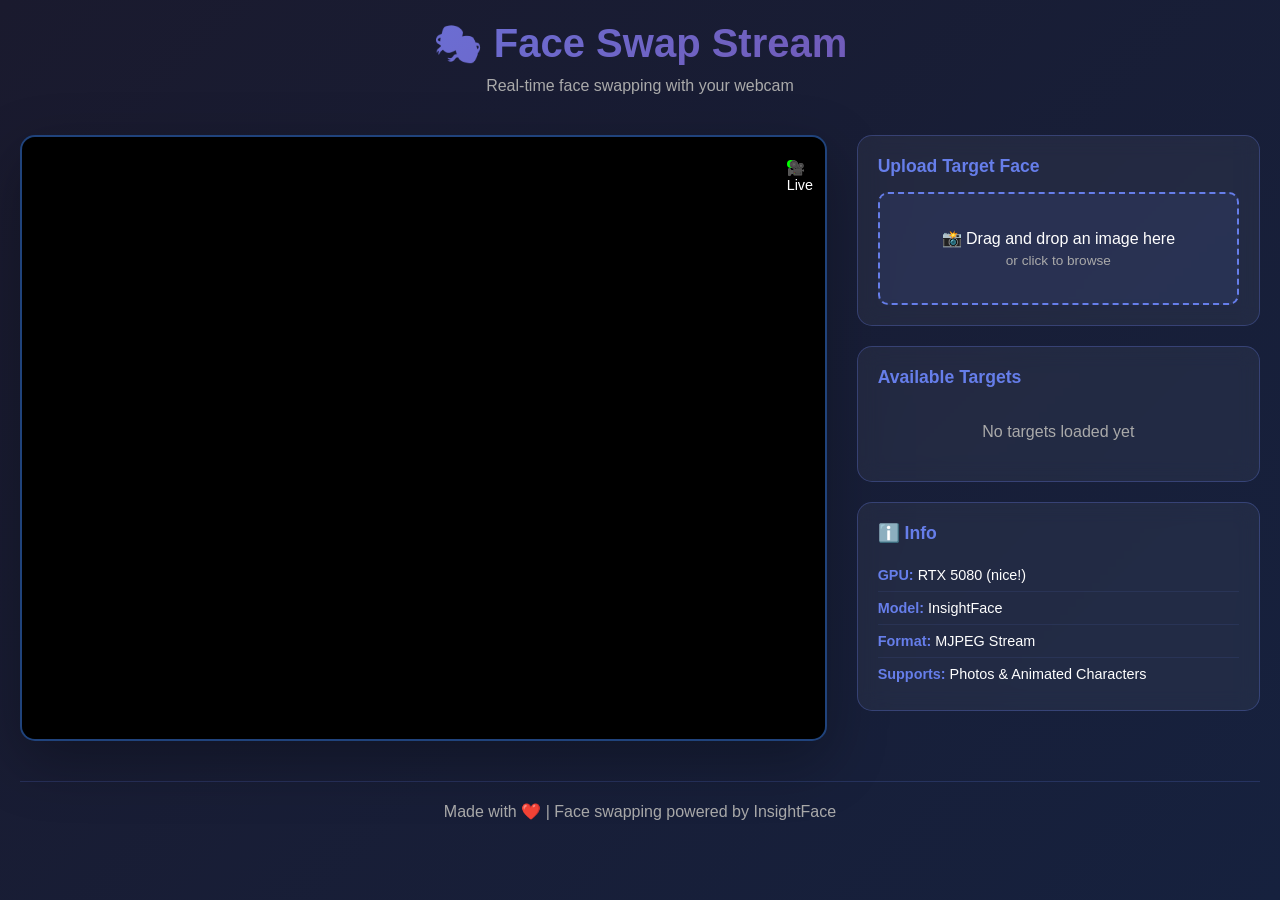
==== static/index.html @ 2ef3ecdc "this" ====
<!DOCTYPE html>
<html lang="en">
<head>
    <meta charset="UTF-8">
    <meta name="viewport" content="width=device-width, initial-scale=1.0">
    <title>Face Swap Stream</title>
    <link rel="stylesheet" href="style.css">
</head>
<body>
    <div class="container">
        <header>
            <h1>🎭 Face Swap Stream</h1>
            <p class="subtitle">Real-time face swapping with your webcam</p>
        </header>

        <main>
            <div class="video-section">
                <div class="video-container">
                    <canvas id="videoCanvas" width="640" height="480"></canvas>
                    <div class="video-status">
                        <span id="status">🎥 Live</span>
                    </div>
                </div>
            </div>

            <div class="controls-section">
                <div class="control-panel">
                    <h2>Upload Target Face</h2>
                    <div class="upload-area" id="uploadArea">
                        <p>📸 Drag and drop an image here</p>
                        <p class="small">or click to browse</p>
                        <input type="file" id="fileInput" accept="image/*" />
                    </div>
                    <div id="uploadStatus" class="status-message"></div>
                </div>

                <div class="target-list">
                    <h2>Available Targets</h2>
                    <div id="targetsList" class="targets-container">
                        <p class="empty">No targets loaded yet</p>
                    </div>
                </div>

                <div class="info-panel">
                    <h3>ℹ️ Info</h3>
                    <ul>
                        <li><strong>GPU:</strong> RTX 5080 (nice!)</li>
                        <li><strong>Model:</strong> InsightFace</li>
                        <li><strong>Format:</strong> MJPEG Stream</li>
                        <li><strong>Supports:</strong> Photos & Animated Characters</li>
                    </ul>
                </div>
            </div>
        </main>

        <footer>
            <p>Made with ❤️ | Face swapping powered by InsightFace</p>
        </footer>
    </div>

    <script src="script.js"></script>
</body>
</html>
---- static/style.css ----
* {
    margin: 0;
    padding: 0;
    box-sizing: border-box;
}

body {
    font-family: -apple-system, BlinkMacSystemFont, 'Segoe UI', Roboto, Oxygen, Ubuntu, Cantarell, sans-serif;
    background: linear-gradient(135deg, #1a1a2e 0%, #16213e 100%);
    color: #fff;
    min-height: 100vh;
    padding: 20px;
}

.container {
    max-width: 1400px;
    margin: 0 auto;
}

header {
    text-align: center;
    margin-bottom: 40px;
}

header h1 {
    font-size: 2.5rem;
    margin-bottom: 10px;
    background: linear-gradient(135deg, #667eea 0%, #764ba2 100%);
    -webkit-background-clip: text;
    -webkit-text-fill-color: transparent;
    background-clip: text;
}

header .subtitle {
    font-size: 1rem;
    color: #aaa;
}

main {
    display: grid;
    grid-template-columns: 2fr 1fr;
    gap: 30px;
    margin-bottom: 40px;
}

/* Video Section */
.video-section {
    display: flex;
    flex-direction: column;
    gap: 20px;
}

.video-container {
    position: relative;
    background: #0f3460;
    border-radius: 15px;
    overflow: hidden;
    box-shadow: 0 20px 60px rgba(0, 0, 0, 0.3);
    border: 2px solid rgba(102, 126, 234, 0.2);
}

#videoStream {
    width: 100%;
    height: auto;
    display: block;
    background: #000;
}

#videoCanvas {
    width: 100%;
    height: auto;
    display: block;
    background: #000;
}

.video-status {
    position: absolute;
    top: 15px;
    right: 15px;
    background: rgba(0, 0, 0, 0.7);
    padding: 8px 15px;
    border-radius: 20px;
    font-size: 0.9rem;
    display: flex;
    align-items: center;
    gap: 8px;
}

#status {
    display: inline-block;
    width: 8px;
    height: 8px;
    background: #00ff00;
    border-radius: 50%;
    animation: pulse 2s infinite;
}

@keyframes pulse {
    0%, 100% { opacity: 1; }
    50% { opacity: 0.5; }
}

/* Controls Section */
.controls-section {
    display: flex;
    flex-direction: column;
    gap: 20px;
}

.control-panel, .target-list, .info-panel {
    background: rgba(255, 255, 255, 0.05);
    backdrop-filter: blur(10px);
    border: 1px solid rgba(102, 126, 234, 0.3);
    border-radius: 15px;
    padding: 20px;
}

.control-panel h2, .target-list h2, .info-panel h3 {
    margin-bottom: 15px;
    font-size: 1.1rem;
    color: #667eea;
}

/* Upload Area */
.upload-area {
    border: 2px dashed #667eea;
    border-radius: 10px;
    padding: 30px;
    text-align: center;
    cursor: pointer;
    transition: all 0.3s ease;
    background: rgba(102, 126, 234, 0.1);
}

.upload-area:hover {
    border-color: #764ba2;
    background: rgba(102, 126, 234, 0.2);
    transform: scale(1.02);
}

.upload-area p {
    margin: 5px 0;
}

.upload-area .small {
    font-size: 0.85rem;
    color: #aaa;
}

#fileInput {
    display: none;
}

.status-message {
    margin-top: 10px;
    padding: 10px;
    border-radius: 5px;
    font-size: 0.9rem;
    text-align: center;
    display: none;
}

.status-message.show {
    display: block;
}

.status-message.success {
    background: rgba(76, 175, 80, 0.2);
    color: #4caf50;
    border: 1px solid #4caf50;
}

.status-message.error {
    background: rgba(244, 67, 54, 0.2);
    color: #f44336;
    border: 1px solid #f44336;
}

.status-message.loading {
    background: rgba(102, 126, 234, 0.2);
    color: #667eea;
    border: 1px solid #667eea;
}

/* Target List */
.targets-container {
    display: flex;
    flex-direction: column;
    gap: 10px;
}

.target-item {
    display: flex;
    align-items: center;
    justify-content: space-between;
    background: rgba(102, 126, 234, 0.1);
    padding: 12px;
    border-radius: 8px;
    border: 1px solid rgba(102, 126, 234, 0.2);
    cursor: pointer;
    transition: all 0.2s ease;
}

.target-item:hover {
    background: rgba(102, 126, 234, 0.2);
    border-color: rgba(102, 126, 234, 0.5);
}

.target-item.active {
    background: rgba(102, 126, 234, 0.3);
    border-color: #667eea;
    box-shadow: 0 0 10px rgba(102, 126, 234, 0.3);
}

.target-name {
    flex: 1;
    font-size: 0.9rem;
}

.target-actions {
    display: flex;
    gap: 8px;
}

.btn-small {
    background: transparent;
    border: 1px solid #667eea;
    color: #667eea;
    padding: 5px 10px;
    border-radius: 5px;
    cursor: pointer;
    font-size: 0.8rem;
    transition: all 0.2s ease;
}

.btn-small:hover {
    background: #667eea;
    color: white;
}

.btn-delete {
    border-color: #f44336;
    color: #f44336;
}

.btn-delete:hover {
    background: #f44336;
}

.empty {
    text-align: center;
    color: #aaa;
    padding: 20px;
}

/* Info Panel */
.info-panel ul {
    list-style: none;
}

.info-panel li {
    padding: 8px 0;
    border-bottom: 1px solid rgba(102, 126, 234, 0.1);
    font-size: 0.9rem;
}

.info-panel li:last-child {
    border-bottom: none;
}

.info-panel strong {
    color: #667eea;
}

/* Footer */
footer {
    text-align: center;
    color: #aaa;
    padding: 20px;
    border-top: 1px solid rgba(102, 126, 234, 0.2);
}

/* Responsive */
@media (max-width: 900px) {
    main {
        grid-template-columns: 1fr;
    }

    header h1 {
        font-size: 2rem;
    }
}

@media (max-width: 600px) {
    body {
        padding: 10px;
    }

    header h1 {
        font-size: 1.5rem;
    }

    header .subtitle {
        font-size: 0.9rem;
    }

    main {
        gap: 15px;
        margin-bottom: 20px;
    }

    .control-panel, .target-list, .info-panel {
        padding: 15px;
    }

    .upload-area {
        padding: 20px;
    }
}
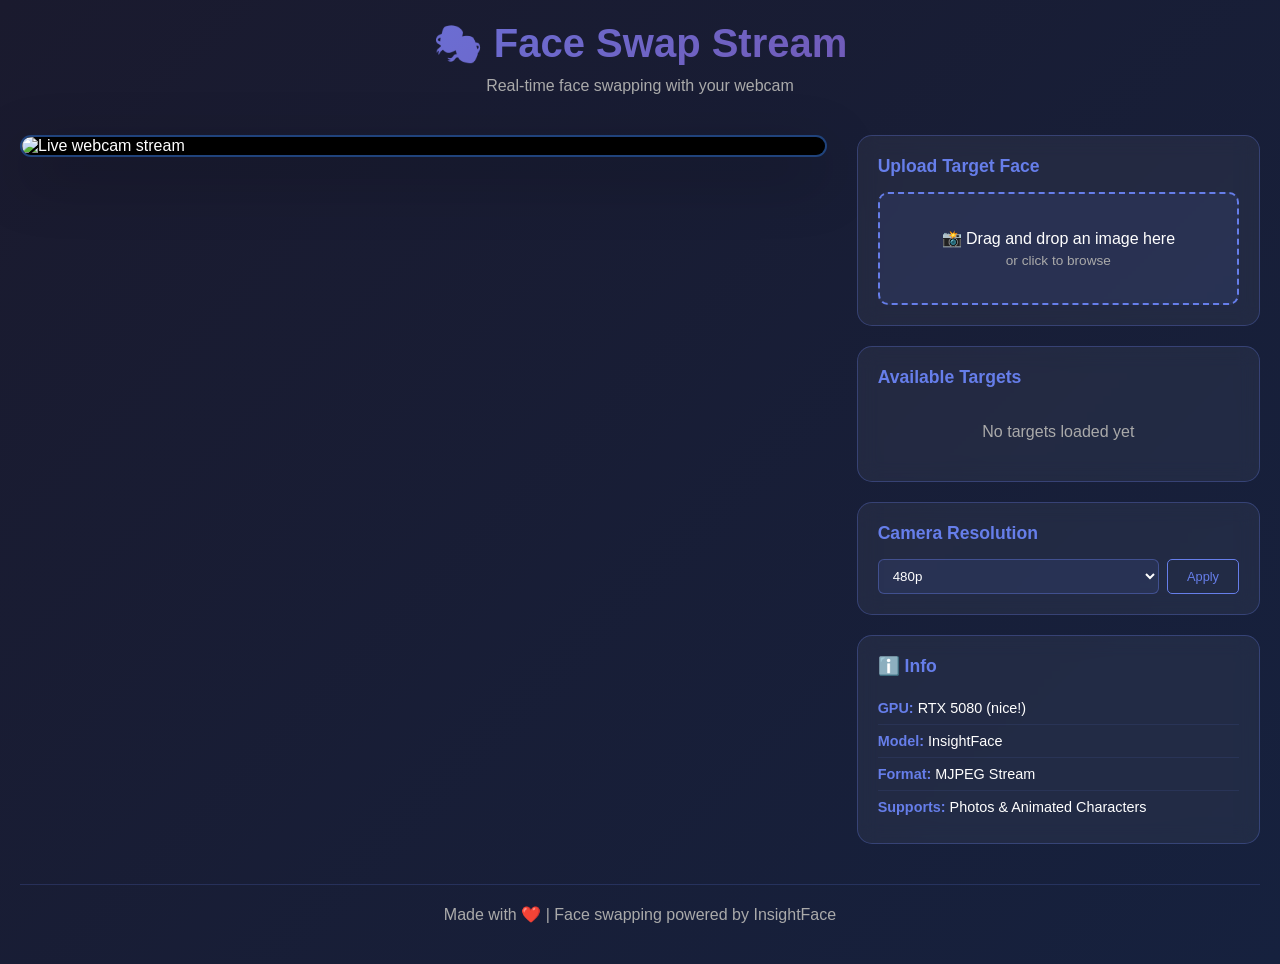
==== commit 9991e3bc: "Improve stream performance and add runtime camera resolution controls" ====
--- a/static/index.html
+++ b/static/index.html
@@ -16,7 +16,7 @@
         <main>
             <div class="video-section">
                 <div class="video-container">
-                    <canvas id="videoCanvas" width="640" height="480"></canvas>
+                    <img id="videoStream" src="" alt="Live webcam stream" />
                     <div class="video-status">
                         <span id="status">🎥 Live</span>
                     </div>
@@ -41,6 +41,19 @@
                     </div>
                 </div>
 
+                <div class="camera-panel">
+                    <h2>Camera Resolution</h2>
+                    <div class="camera-controls">
+                        <select id="resolutionSelect" class="resolution-select">
+                            <option value="480p">480p</option>
+                            <option value="720p">720p</option>
+                            <option value="1080p">1080p</option>
+                        </select>
+                        <button id="applyResolutionBtn" class="btn-small btn-resolution">Apply</button>
+                    </div>
+                    <div id="resolutionStatus" class="status-message"></div>
+                </div>
+
                 <div class="info-panel">
                     <h3>ℹ️ Info</h3>
                     <ul>
--- a/static/style.css
+++ b/static/style.css
@@ -107,7 +107,7 @@
     gap: 20px;
 }
 
-.control-panel, .target-list, .info-panel {
+.control-panel, .target-list, .camera-panel, .info-panel {
     background: rgba(255, 255, 255, 0.05);
     backdrop-filter: blur(10px);
     border: 1px solid rgba(102, 126, 234, 0.3);
@@ -115,10 +115,33 @@
     padding: 20px;
 }
 
-.control-panel h2, .target-list h2, .info-panel h3 {
+.control-panel h2, .target-list h2, .camera-panel h2, .info-panel h3 {
     margin-bottom: 15px;
     font-size: 1.1rem;
     color: #667eea;
+}
+
+.camera-controls {
+    display: flex;
+    gap: 8px;
+}
+
+.resolution-select {
+    flex: 1;
+    background: rgba(102, 126, 234, 0.1);
+    color: #fff;
+    border: 1px solid rgba(102, 126, 234, 0.4);
+    border-radius: 6px;
+    padding: 8px 10px;
+}
+
+.resolution-select:focus {
+    outline: none;
+    border-color: #667eea;
+}
+
+.btn-resolution {
+    min-width: 72px;
 }
 
 /* Upload Area */
@@ -309,7 +332,7 @@
         margin-bottom: 20px;
     }
 
-    .control-panel, .target-list, .info-panel {
+    .control-panel, .target-list, .camera-panel, .info-panel {
         padding: 15px;
     }
 
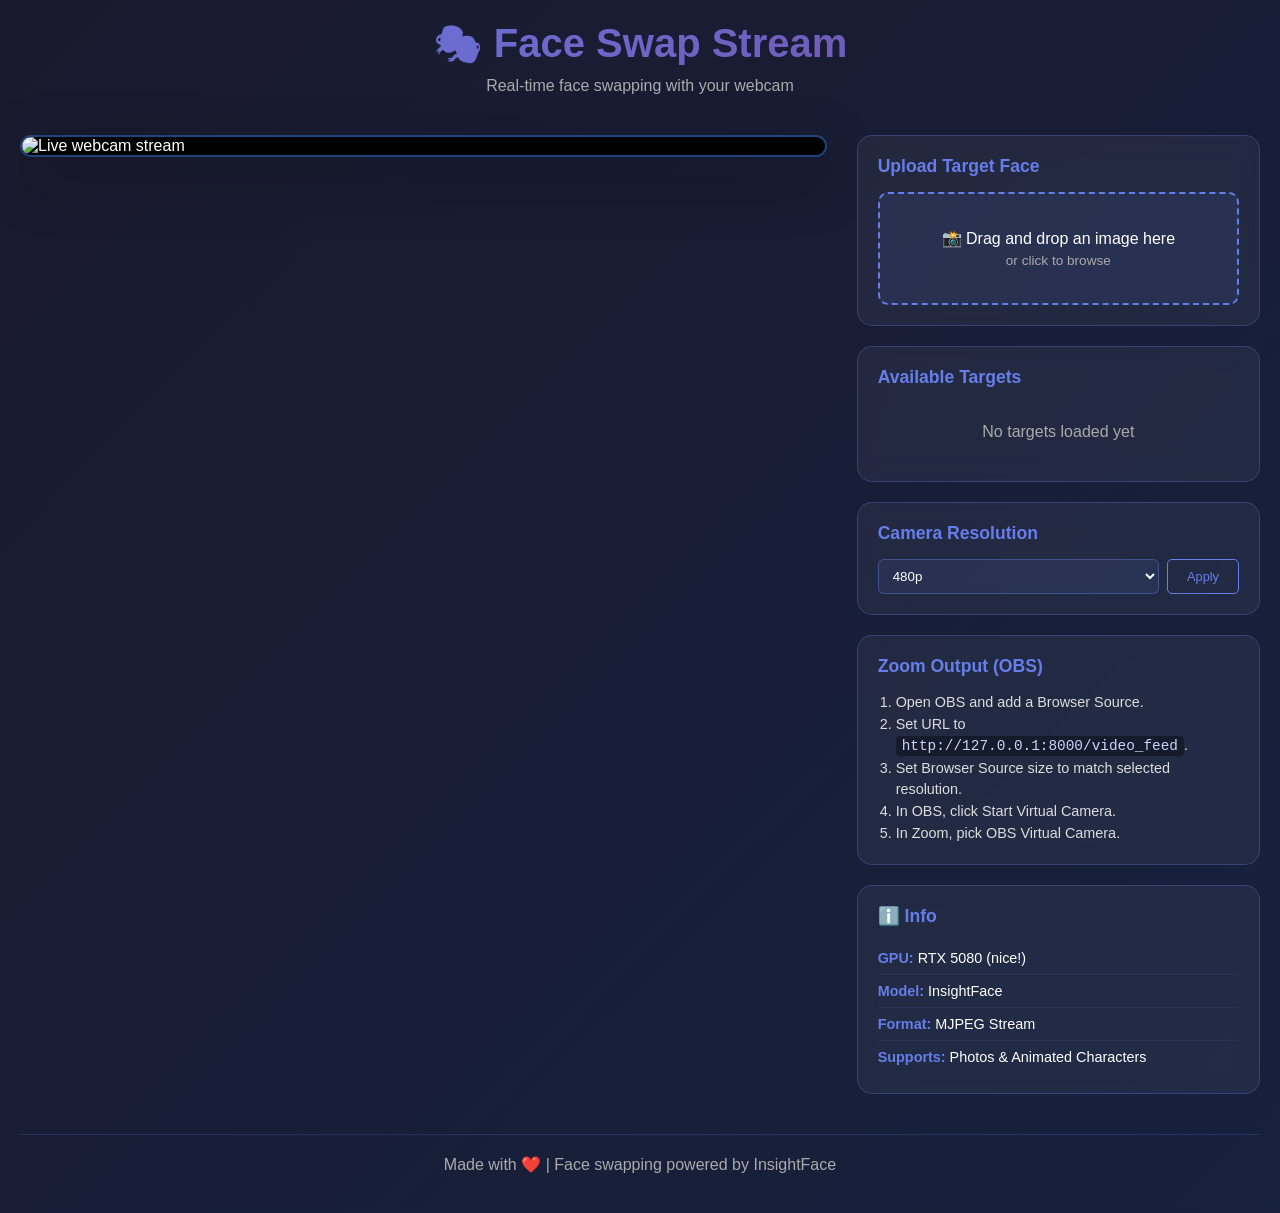
==== commit 613b75ba: "Stabilize stream workflow and simplify OBS output path" ====
--- a/static/index.html
+++ b/static/index.html
@@ -54,6 +54,17 @@
                     <div id="resolutionStatus" class="status-message"></div>
                 </div>
 
+                <div class="obs-panel">
+                    <h2>Zoom Output (OBS)</h2>
+                    <ol class="obs-steps">
+                        <li>Open OBS and add a Browser Source.</li>
+                        <li>Set URL to <code>http://127.0.0.1:8000/video_feed</code>.</li>
+                        <li>Set Browser Source size to match selected resolution.</li>
+                        <li>In OBS, click Start Virtual Camera.</li>
+                        <li>In Zoom, pick OBS Virtual Camera.</li>
+                    </ol>
+                </div>
+
                 <div class="info-panel">
                     <h3>ℹ️ Info</h3>
                     <ul>
--- a/static/style.css
+++ b/static/style.css
@@ -107,7 +107,7 @@
     gap: 20px;
 }
 
-.control-panel, .target-list, .camera-panel, .info-panel {
+.control-panel, .target-list, .camera-panel, .obs-panel, .info-panel {
     background: rgba(255, 255, 255, 0.05);
     backdrop-filter: blur(10px);
     border: 1px solid rgba(102, 126, 234, 0.3);
@@ -115,7 +115,7 @@
     padding: 20px;
 }
 
-.control-panel h2, .target-list h2, .camera-panel h2, .info-panel h3 {
+.control-panel h2, .target-list h2, .camera-panel h2, .obs-panel h2, .info-panel h3 {
     margin-bottom: 15px;
     font-size: 1.1rem;
     color: #667eea;
@@ -142,6 +142,21 @@
 
 .btn-resolution {
     min-width: 72px;
+}
+
+.obs-steps {
+    margin: 0;
+    padding-left: 18px;
+    color: #ddd;
+    line-height: 1.5;
+    font-size: 0.9rem;
+}
+
+.obs-steps code {
+    background: rgba(0, 0, 0, 0.35);
+    border-radius: 4px;
+    padding: 2px 6px;
+    color: #c7d4ff;
 }
 
 /* Upload Area */
@@ -332,7 +347,7 @@
         margin-bottom: 20px;
     }
 
-    .control-panel, .target-list, .camera-panel, .info-panel {
+    .control-panel, .target-list, .camera-panel, .obs-panel, .info-panel {
         padding: 15px;
     }
 
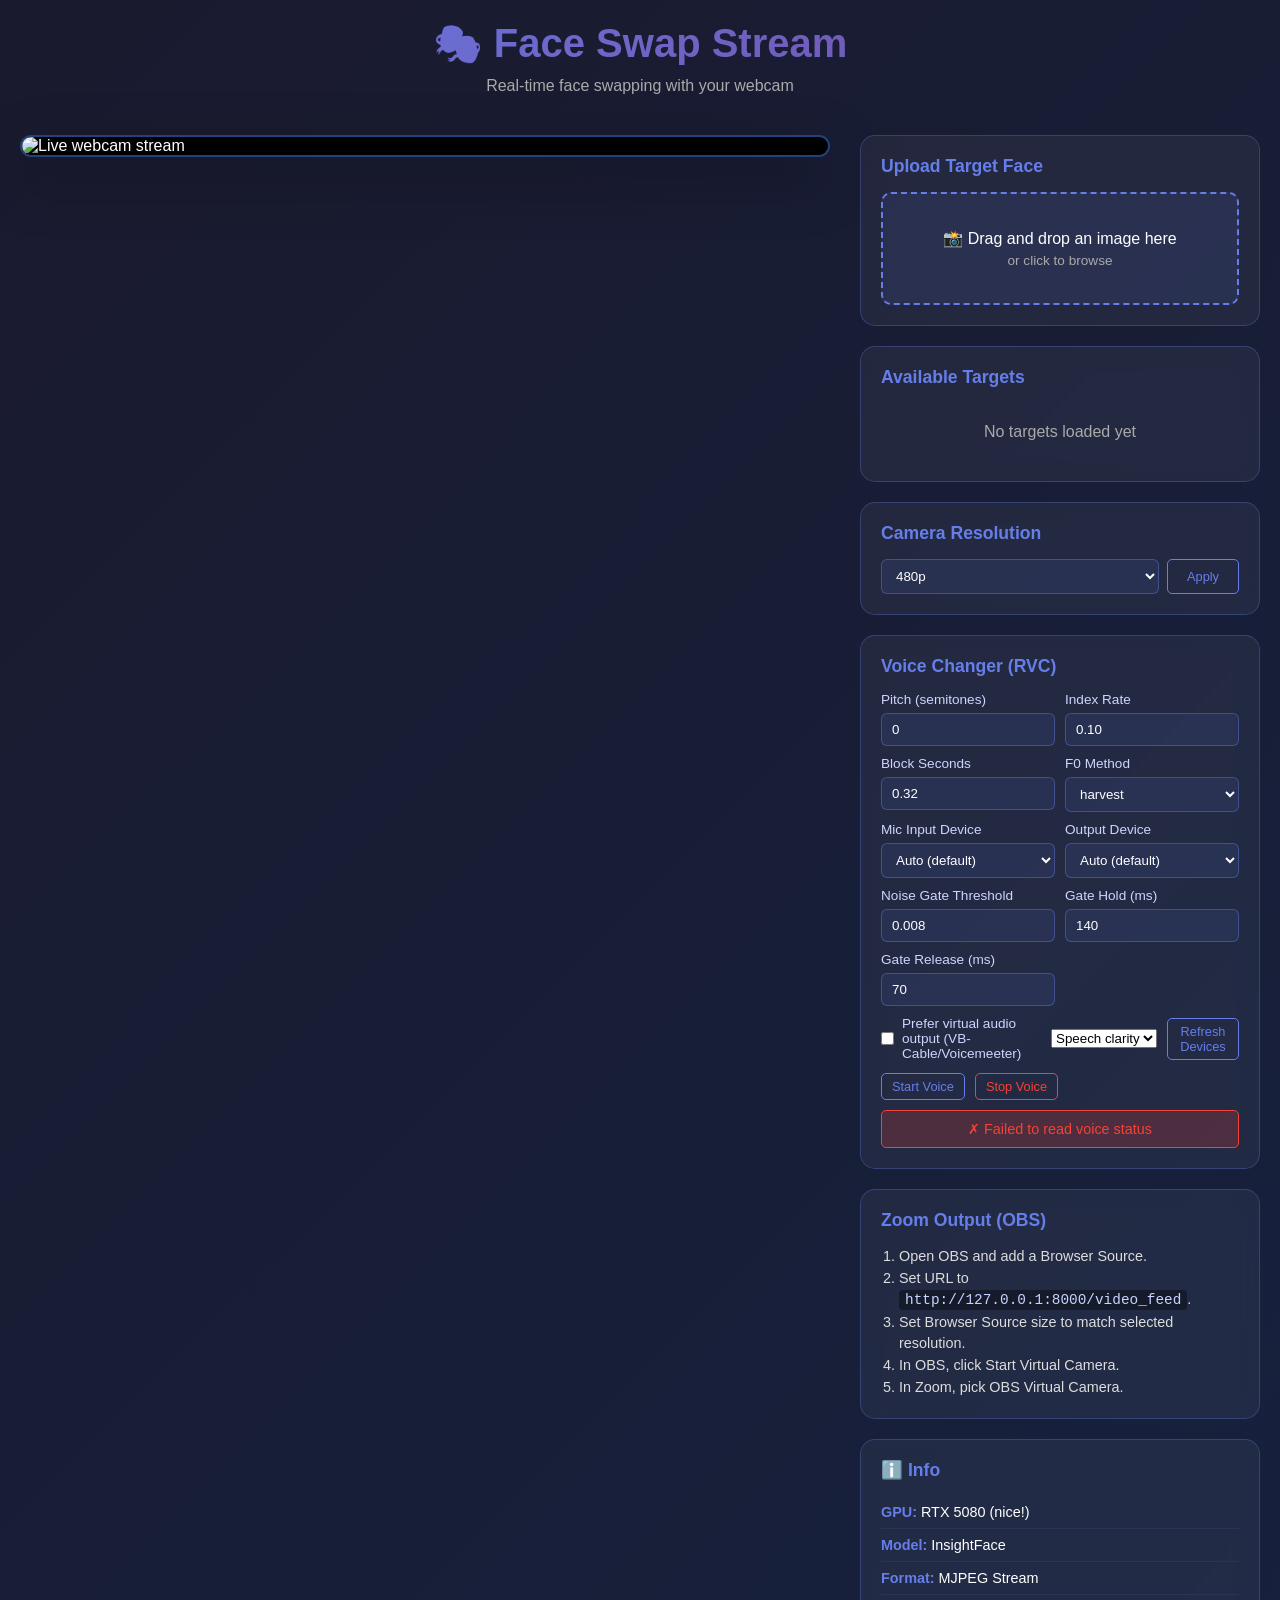
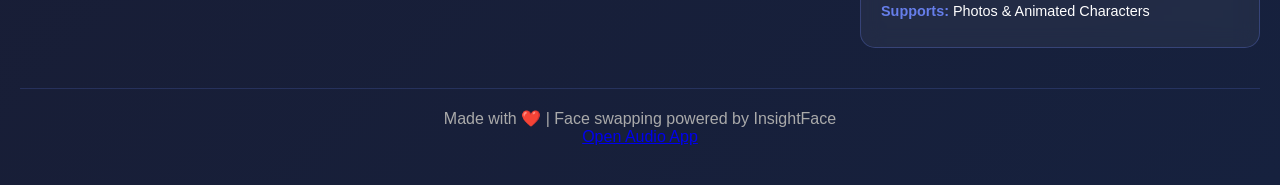
==== commit 29681999: "Add sidecar voice pipeline and audio UI changes" ====
--- a/static/index.html
+++ b/static/index.html
@@ -54,6 +54,73 @@
                     <div id="resolutionStatus" class="status-message"></div>
                 </div>
 
+                <div class="voice-panel">
+                    <h2>Voice Changer (RVC)</h2>
+                    <div class="voice-grid">
+                        <label>
+                            Pitch (semitones)
+                            <input id="voicePitch" type="number" value="0" min="-24" max="24" step="1" />
+                        </label>
+                        <label>
+                            Index Rate
+                               <input id="voiceIndexRate" type="number" value="0.10" min="0" max="1" step="0.05" />
+                        </label>
+                        <label>
+                            Block Seconds
+                               <input id="voiceBlockSeconds" type="number" value="0.32" min="0.08" max="1.2" step="0.01" />
+                        </label>
+                        <label>
+                            F0 Method
+                            <select id="voiceF0Method">
+                                <option value="harvest" selected>harvest</option>
+                                <option value="rmvpe">rmvpe</option>
+                                <option value="pm">pm</option>
+                            </select>
+                        </label>
+                        <label>
+                            Mic Input Device
+                            <select id="voiceInputDevice">
+                                <option value="auto">Auto (default)</option>
+                            </select>
+                        </label>
+                        <label>
+                            Output Device
+                            <select id="voiceOutputDevice">
+                                <option value="auto">Auto (default)</option>
+                            </select>
+                        </label>
+                        <label>
+                            Noise Gate Threshold
+                               <input id="voiceGateThreshold" type="number" value="0.008" min="0.002" max="0.08" step="0.001" />
+                        </label>
+                        <label>
+                            Gate Hold (ms)
+                            <input id="voiceGateHoldMs" type="number" value="140" min="0" max="500" step="10" />
+                        </label>
+                        <label>
+                            Gate Release (ms)
+                            <input id="voiceGateReleaseMs" type="number" value="70" min="10" max="500" step="10" />
+                        </label>
+                    </div>
+                    <div class="voice-options">
+                        <label class="voice-checkbox">
+                            <input id="voiceUseVirtualOutput" type="checkbox" />
+                            Prefer virtual audio output (VB-Cable/Voicemeeter)
+                        </label>
+                           <select id="voicePreset" aria-label="Voice preset">
+                               <option value="speech" selected>Speech clarity</option>
+                               <option value="balanced">Balanced</option>
+                               <option value="character">Character</option>
+                           </select>
+                        <button id="voiceRefreshDevicesBtn" class="btn-small btn-resolution">Refresh Devices</button>
+                    </div>
+                    <div class="voice-actions">
+                        <button id="voiceStartBtn" class="btn-small btn-select">Start Voice</button>
+                        <button id="voiceStopBtn" class="btn-small btn-delete">Stop Voice</button>
+                    </div>
+                    <div id="voiceStatus" class="status-message"></div>
+                </div>
+
                 <div class="obs-panel">
                     <h2>Zoom Output (OBS)</h2>
                     <ol class="obs-steps">
@@ -79,6 +146,7 @@
 
         <footer>
             <p>Made with ❤️ | Face swapping powered by InsightFace</p>
+            <p><a href="/audio">Open Audio App</a></p>
         </footer>
     </div>
 
--- a/static/style.css
+++ b/static/style.css
@@ -38,7 +38,7 @@
 
 main {
     display: grid;
-    grid-template-columns: 2fr 1fr;
+    grid-template-columns: minmax(0, 1fr) minmax(340px, 400px);
     gap: 30px;
     margin-bottom: 40px;
 }
@@ -107,7 +107,7 @@
     gap: 20px;
 }
 
-.control-panel, .target-list, .camera-panel, .obs-panel, .info-panel {
+.control-panel, .target-list, .camera-panel, .voice-panel, .obs-panel, .info-panel {
     background: rgba(255, 255, 255, 0.05);
     backdrop-filter: blur(10px);
     border: 1px solid rgba(102, 126, 234, 0.3);
@@ -115,10 +115,55 @@
     padding: 20px;
 }
 
-.control-panel h2, .target-list h2, .camera-panel h2, .obs-panel h2, .info-panel h3 {
+.control-panel h2, .target-list h2, .camera-panel h2, .voice-panel h2, .obs-panel h2, .info-panel h3 {
     margin-bottom: 15px;
     font-size: 1.1rem;
     color: #667eea;
+}
+
+.voice-grid {
+    display: grid;
+    grid-template-columns: 1fr 1fr;
+    gap: 10px;
+}
+
+.voice-grid label {
+    font-size: 0.85rem;
+    color: #cfd5ff;
+    display: flex;
+    flex-direction: column;
+    gap: 6px;
+}
+
+.voice-grid input,
+.voice-grid select {
+    background: rgba(102, 126, 234, 0.1);
+    color: #fff;
+    border: 1px solid rgba(102, 126, 234, 0.4);
+    border-radius: 6px;
+    padding: 8px 10px;
+}
+
+.voice-actions {
+    display: flex;
+    gap: 10px;
+    margin-top: 12px;
+}
+
+.voice-options {
+    margin-top: 10px;
+    display: flex;
+    align-items: center;
+    justify-content: space-between;
+    gap: 10px;
+}
+
+.voice-checkbox {
+    display: flex;
+    align-items: center;
+    gap: 8px;
+    font-size: 0.85rem;
+    color: #cfd5ff;
 }
 
 .camera-controls {
@@ -319,8 +364,12 @@
 }
 
 /* Responsive */
-@media (max-width: 900px) {
+@media (max-width: 980px) {
     main {
+        grid-template-columns: 1fr;
+    }
+
+    .voice-grid {
         grid-template-columns: 1fr;
     }
 
@@ -347,7 +396,7 @@
         margin-bottom: 20px;
     }
 
-    .control-panel, .target-list, .camera-panel, .obs-panel, .info-panel {
+    .control-panel, .target-list, .camera-panel, .voice-panel, .obs-panel, .info-panel {
         padding: 15px;
     }
 
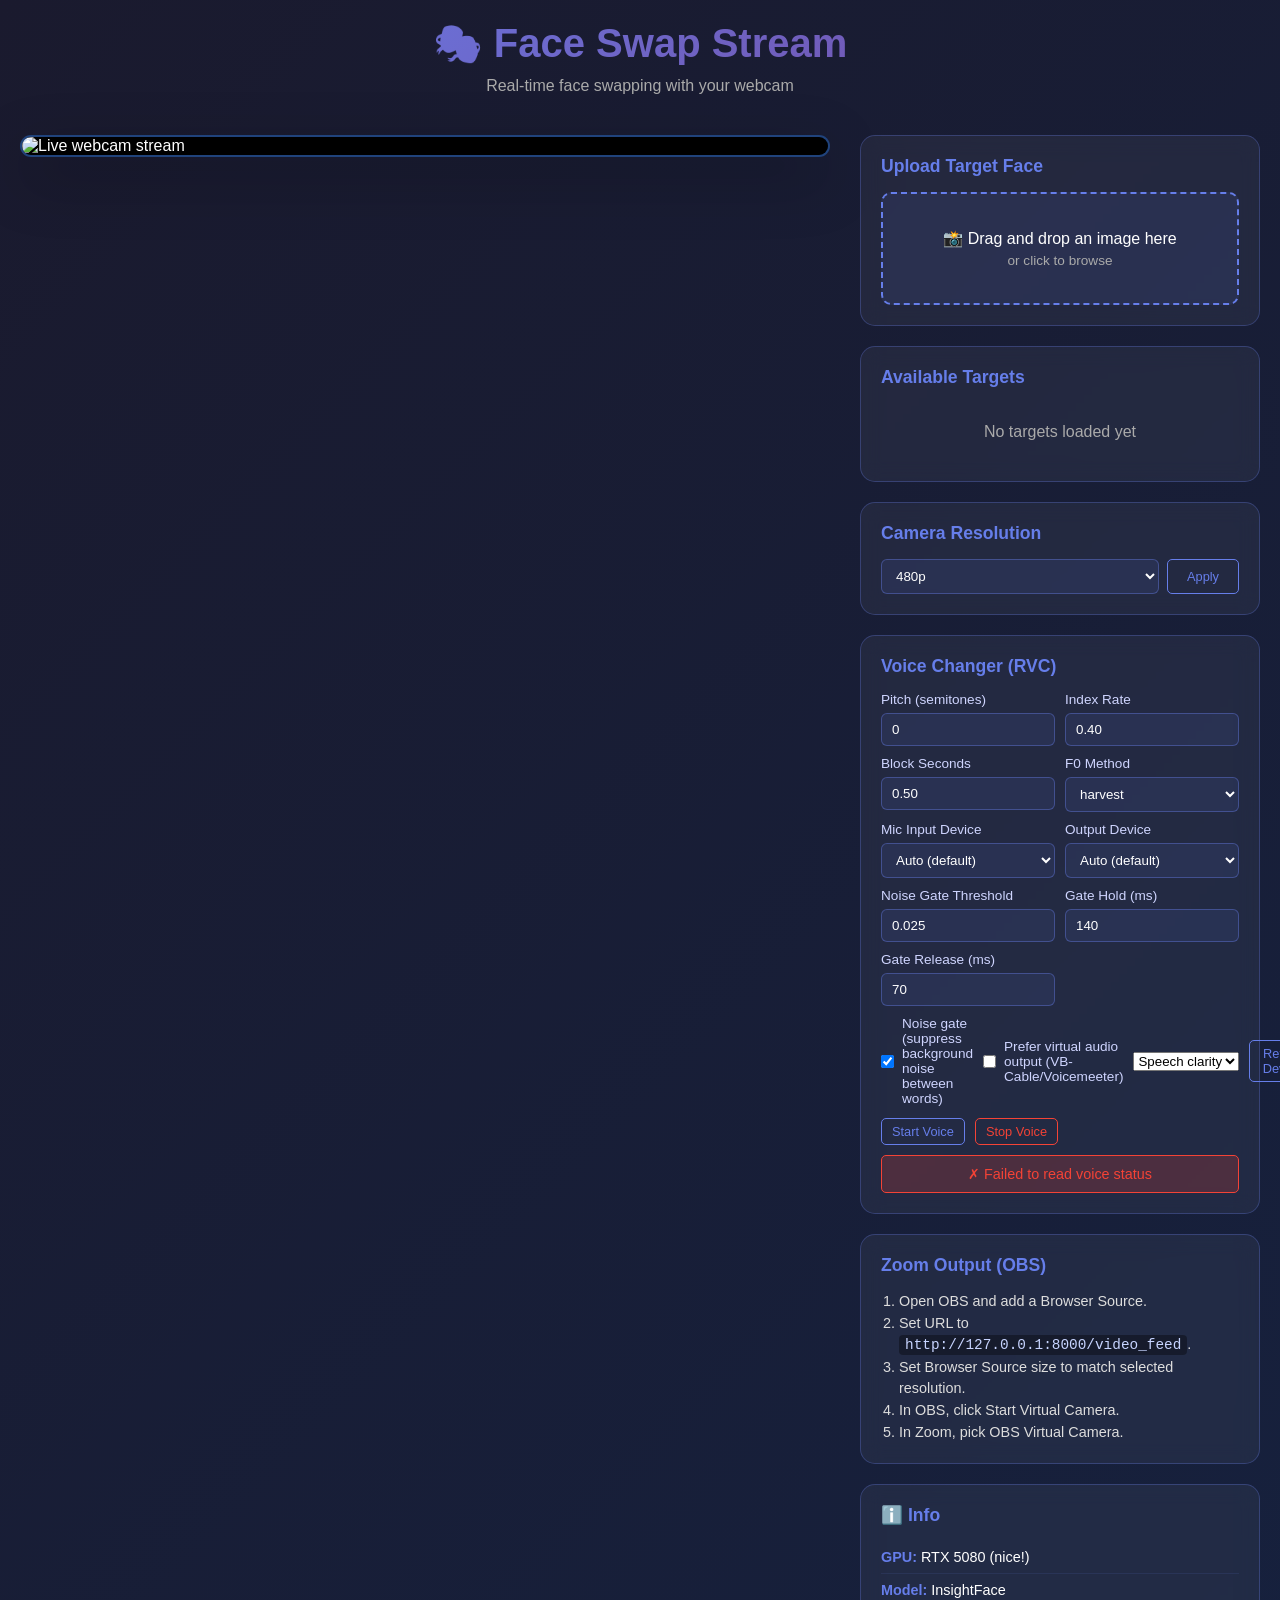
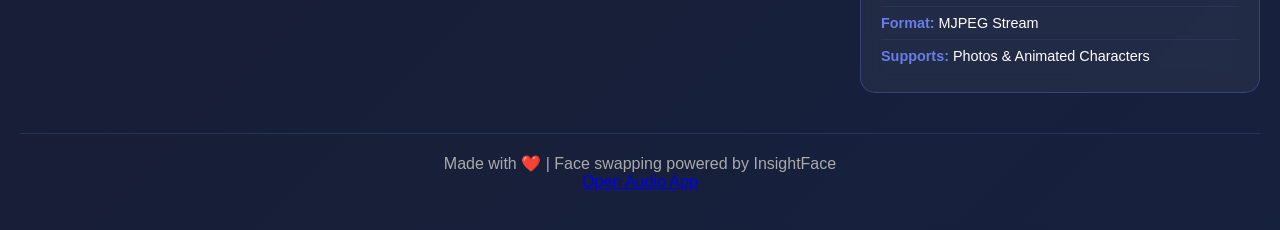
==== commit 2f151c12: "Fix voice changer in script.js and index.html: apply same parameter fixes as audio.js/html" ====
--- a/static/index.html
+++ b/static/index.html
@@ -63,11 +63,11 @@
                         </label>
                         <label>
                             Index Rate
-                               <input id="voiceIndexRate" type="number" value="0.10" min="0" max="1" step="0.05" />
+                               <input id="voiceIndexRate" type="number" value="0.40" min="0" max="1" step="0.05" />
                         </label>
                         <label>
                             Block Seconds
-                               <input id="voiceBlockSeconds" type="number" value="0.32" min="0.08" max="1.2" step="0.01" />
+                               <input id="voiceBlockSeconds" type="number" value="0.50" min="0.08" max="1.2" step="0.01" />
                         </label>
                         <label>
                             F0 Method
@@ -91,7 +91,7 @@
                         </label>
                         <label>
                             Noise Gate Threshold
-                               <input id="voiceGateThreshold" type="number" value="0.008" min="0.002" max="0.08" step="0.001" />
+                               <input id="voiceGateThreshold" type="number" value="0.025" min="0.002" max="0.15" step="0.001" />
                         </label>
                         <label>
                             Gate Hold (ms)
@@ -103,6 +103,10 @@
                         </label>
                     </div>
                     <div class="voice-options">
+                        <label class="voice-checkbox">
+                            <input id="voiceNoiseGateEnabled" type="checkbox" checked />
+                            Noise gate (suppress background noise between words)
+                        </label>
                         <label class="voice-checkbox">
                             <input id="voiceUseVirtualOutput" type="checkbox" />
                             Prefer virtual audio output (VB-Cable/Voicemeeter)
